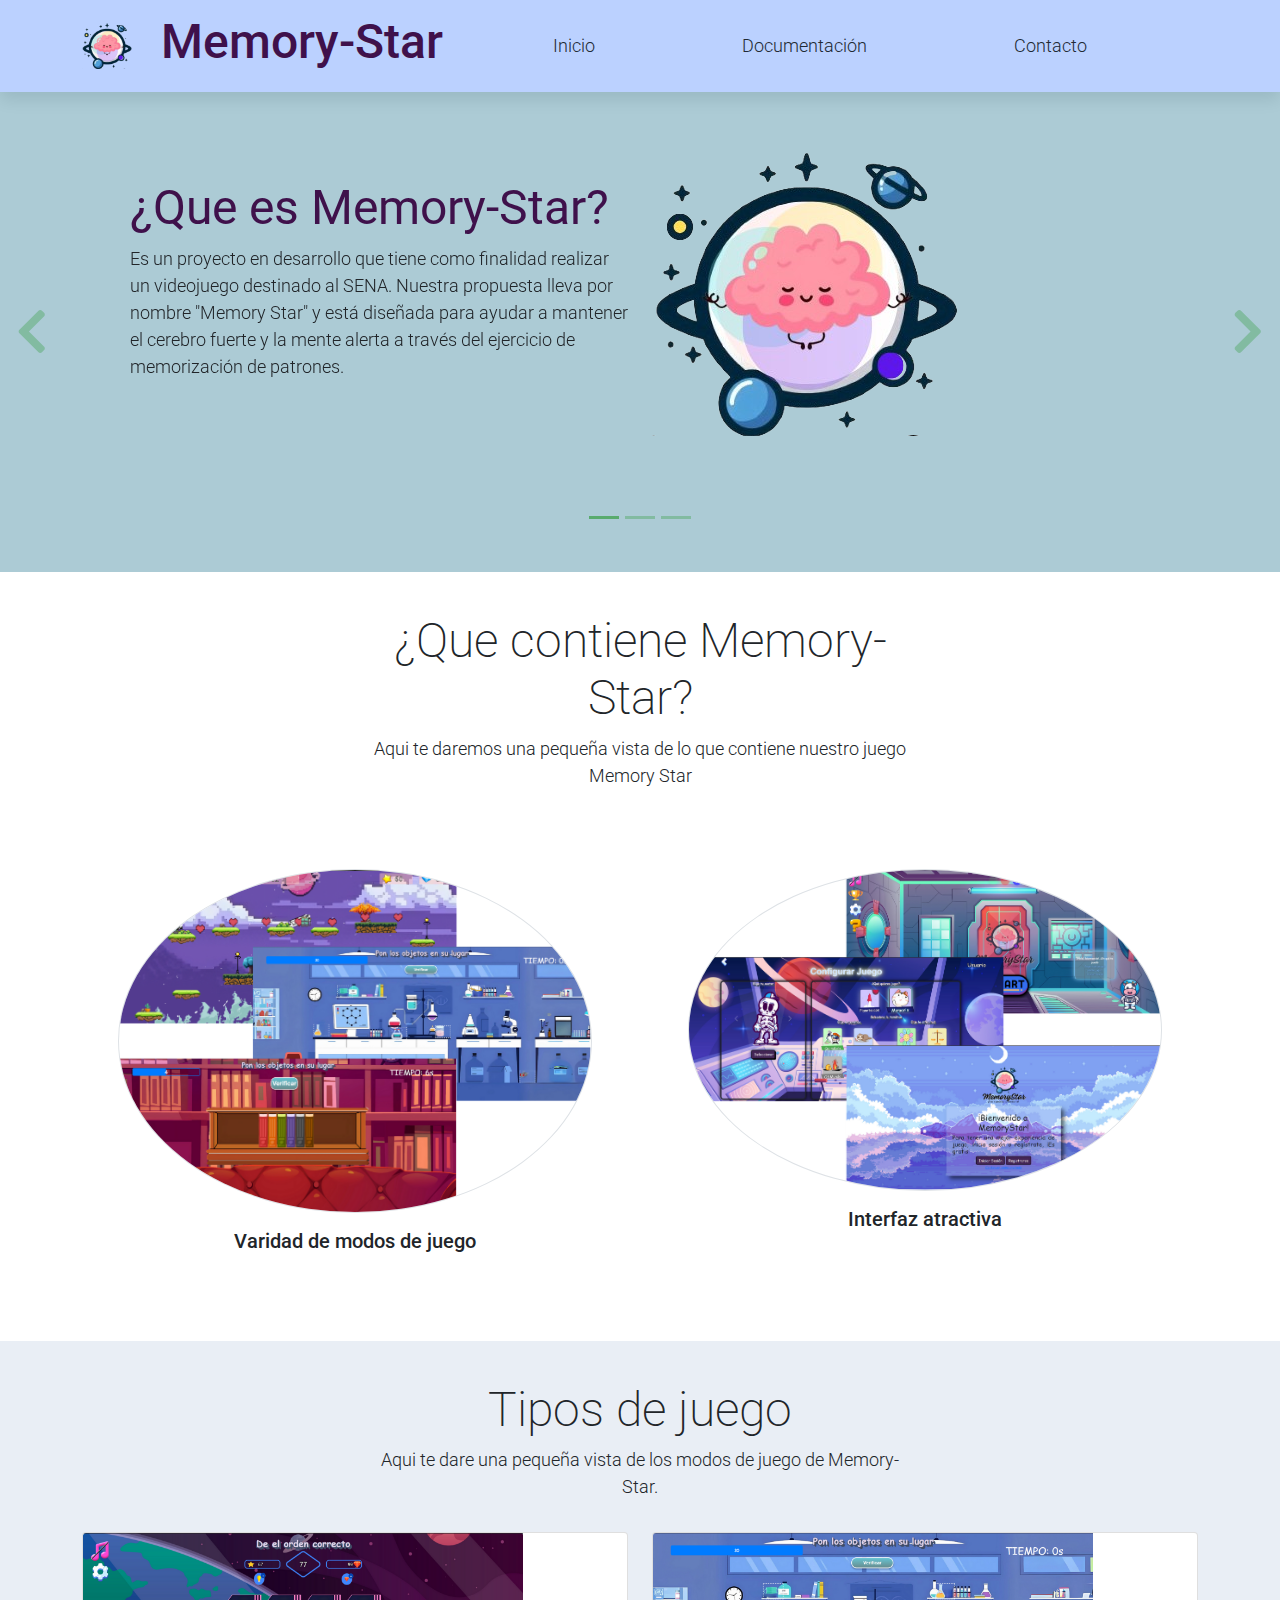
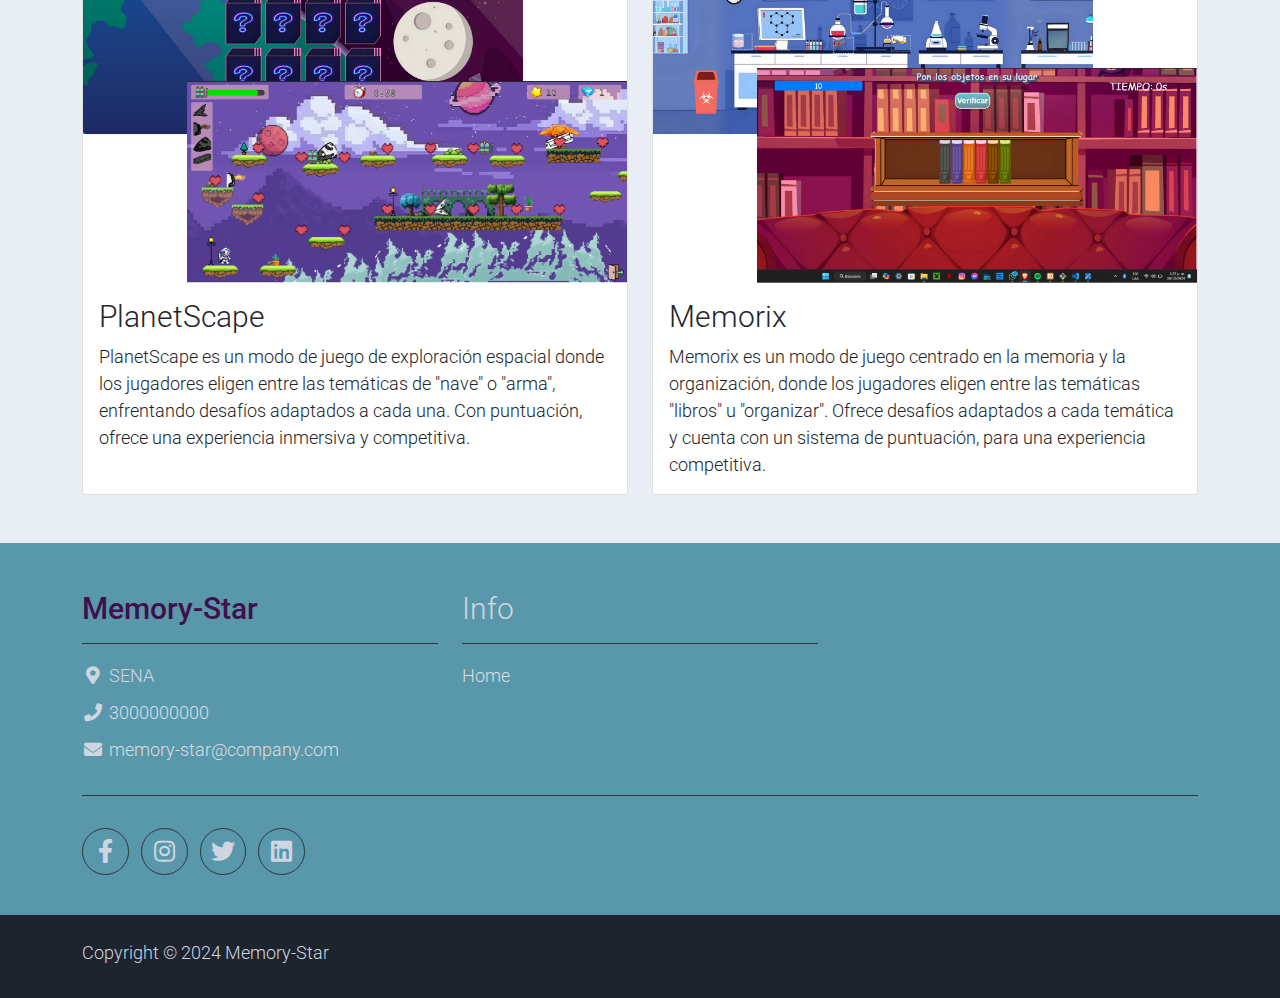
==== documentacionMemoryStar/index.html @ 5b14506e "integrantes" ====
<!DOCTYPE html>
<html lang="en">

<head>
    <title>Memory-Star</title>
    <meta charset="utf-8">
    <meta name="viewport" content="width=device-width, initial-scale=1">

    <link rel="apple-touch-icon" href="assets/img/apple-icon.png">
    <link rel="shortcut icon" type="image/x-icon" href="assets/img/segundoMemory.png">

    <link rel="stylesheet" href="assets/css/bootstrap.min.css">
    <link rel="stylesheet" href="assets/css/templatemo.css">
    <link rel="stylesheet" href="assets/css/custom.css">

    <!-- Load fonts style after rendering the layout styles -->
    <link rel="stylesheet" href="https://fonts.googleapis.com/css2?family=Roboto:wght@100;200;300;400;500;700;900&display=swap">
    <link rel="stylesheet" href="assets/css/fontawesome.min.css">
    <link rel="stylesheet" href="css/estilos.css">
<!--
    
TemplateMo 559 Zay Shop

https://templatemo.com/tm-559-zay-shop

-->
</head>

<body>


    <!-- Header -->
    <nav class="navbar navbar-expand-lg navbar-light shadow">
        <div class="container d-flex justify-content-between align-items-center">

            <a class="navbar-brand text-success logo h1 align-self-center" href="index.html">
                <img src="assets/img/segundoMemory.png" class="logoNavbar" width="50" alt="">

                Memory-Star
            </a>

            <button class="navbar-toggler border-0" type="button" data-bs-toggle="collapse" data-bs-target="#templatemo_main_nav" aria-controls="navbarSupportedContent" aria-expanded="false" aria-label="Toggle navigation">
                <span class="navbar-toggler-icon"></span>
            </button>

            <div class="align-self-center collapse navbar-collapse flex-fill  d-lg-flex justify-content-lg-between" id="templatemo_main_nav">
                <div class="flex-fill">
                    <ul class="nav navbar-nav d-flex justify-content-between mx-lg-auto">
                        <li class="nav-item">
                            <a class="nav-link" href="index.html">Inicio</a>
                        </li>
                        <li class="nav-item">
                            <a class="nav-link" href="documentos.html">Documentación</a>
                        </li>
                        <li class="nav-item">
                            <a class="nav-link" href="integrantes.html">Contacto</a>
                        </li>
                    </ul>
                </div>
               
            </div>

        </div>
    </nav>
    <!-- Close Header -->

    <!-- Modal -->
    <div class="modal fade bg-white" id="templatemo_search" tabindex="-1" role="dialog" aria-labelledby="exampleModalLabel" aria-hidden="true">
        <div class="modal-dialog modal-lg" role="document">
            <div class="w-100 pt-1 mb-5 text-right">
                <button type="button" class="btn-close" data-bs-dismiss="modal" aria-label="Close"></button>
            </div>
            <form action="" method="get" class="modal-content modal-body border-0 p-0">
                <div class="input-group mb-2">
                    <input type="text" class="form-control" id="inputModalSearch" name="q" placeholder="Search ...">
                    <button type="submit" class="input-group-text bg-success text-light">
                        <i class="fa fa-fw fa-search text-white"></i>
                    </button>
                </div>
            </form>
        </div>
    </div>



    <!-- Start Banner Hero -->
    <div id="template-mo-zay-hero-carousel" class="carousel slide" data-bs-ride="carousel">
        <ol class="carousel-indicators">
            <li data-bs-target="#template-mo-zay-hero-carousel" data-bs-slide-to="0" class="active"></li>
            <li data-bs-target="#template-mo-zay-hero-carousel" data-bs-slide-to="1"></li>
            <li data-bs-target="#template-mo-zay-hero-carousel" data-bs-slide-to="2"></li>
        </ol>
        <div class="carousel-inner">
            <div class="carousel-item active">
                <div class="container">
                    <div class="row p-5">
                        <div class="mx-auto col-md-8 col-lg-6 order-lg-last">
                            <img class="img-fluid" src="./assets/img/segundoMemory.png" alt="">
                        </div>
                        <div class="col-lg-6 mb-0 d-flex align-items-center">
                            <div class="text-align-left align-self-center">
                                <h1 class="h1 text-success"><b>¿Que es Memory-Star?</b></h1>
                                <h3 class="h2"></h3>
                                <p>
                                    Es un proyecto en desarrollo que tiene como finalidad realizar un videojuego destinado al SENA. 
                                    Nuestra propuesta lleva por nombre "Memory Star" y está diseñada para ayudar 
                                    a mantener el cerebro fuerte y la mente alerta a través del ejercicio de memorización de patrones.
                                </p>
                            </div>
                        </div>
                    </div>
                </div>
            </div>
            <div class="carousel-item">
                <div class="container">
                    <div class="row p-5">
                        <div class="mx-auto col-md-8 col-lg-6 order-lg-last">
                            <img class="img-fluid" src="./assets/img/segundoMemory.png" alt="">
                        </div>
                        <div class="col-lg-6 mb-0 d-flex align-items-center">
                            <div class="text-align-left">
                                <h1 class="h1 text-success"><b>¿Para que es Memory-Star?</b></h1>
                                
                                <p>
                                    Nuestro propósito es desarrollar un juego interactivo que estimule 
                                    la memoria y la resolución de problemas a través de experiencias lúdicas. 
                                    Buscamos crear un entorno donde los jugadores puedan organizar escenarios 
                                    cotidianos mientras refuerzan su capacidad de recordar.
                                </p>
                            </div>
                        </div>
                    </div>
                </div>
            </div>
            <!-- <div class="carousel-item">
                <div class="container">
                    <div class="row p-5">
                        <div class="mx-auto col-md-8 col-lg-6 order-lg-last">
                            <img class="img-fluid" src="./assets/img/banner_img_03.jpg" alt="">
                        </div>
                        <div class="col-lg-6 mb-0 d-flex align-items-center">
                            <div class="text-align-left">
                                <h1 class="h1">Repr in voluptate</h1>
                                <h3 class="h2">Ullamco laboris nisi ut </h3>
                                <p>
                                    We bring you 100% free CSS templates for your websites. 
                                    If you wish to support TemplateMo, please make a small contribution via PayPal or tell your friends about our website. Thank you.
                                </p>
                            </div>
                        </div>
                    </div>
                </div>
            </div> -->
        </div>
        <a class="carousel-control-prev text-decoration-none w-auto ps-3" href="#template-mo-zay-hero-carousel" role="button" data-bs-slide="prev">
            <i class="fas fa-chevron-left"></i>
        </a>
        <a class="carousel-control-next text-decoration-none w-auto pe-3" href="#template-mo-zay-hero-carousel" role="button" data-bs-slide="next">
            <i class="fas fa-chevron-right"></i>
        </a>
    </div>
    <!-- End Banner Hero -->


    <!-- Start Categories of The Month -->
    <section class="container py-5">
        <div class="row text-center pt-3">
            <div class="col-lg-6 m-auto">
                <h1 class="h1">¿Que contiene Memory-Star?</h1>
                <p> 
                    Aqui te daremos una pequeña vista de lo que contiene nuestro juego <br> Memory Star
                </p>
            </div>
        </div>
        <div class="row">
            <div class="col-12 col-md-6 p-5 mt-3">
                <a href="#"><img src="./assets/img/collage.png" class="rounded-circle img-fluid border"></a>
                <h5 class="text-center mt-3 mb-3">Varidad de modos de juego</h5>
                
            </div>
            <div class="col-12 col-md-6 p-5 mt-3">
                <a href="#"><img src="./assets/img/llola.png" class="rounded-circle img-fluid border"></a>
                <h2 class="h5 text-center mt-3 mb-3">Interfaz atractiva</h2>
                
            </div>
            
        </div>
    </section>
    <!-- End Categories of The Month -->


    <!-- Start Featured Product -->
    <section class="bg-light">
        <div class="container py-5">
            <div class="row text-center py-3">
                <div class="col-lg-6 m-auto">
                    <!-- <h1>Archivo de Word</h1>
                    <iframe src="https://docs.google.com/document/d/e/2PACX-1vTHUrJlcQfcDB2ddUb9ZcmE3uiP08_Bs2m6VdNrwlfevo7okZ5KWEJ4R2SuaoCcP_8bNdnvUnZRFQtm/pub" width="1000" height="900"></iframe> -->
                <h1 class="h1">Tipos de juego</h1>
                    <p>
                        Aqui te dare una pequeña vista de los modos de juego de Memory-Star.
                    </p>
                </div>
            </div>
            <div class="row">
                <div class="col-12 col-md-6 mb-4">
                    <div class="card h-100">
                       
                            <img src="./assets/img/planet.png" class="card-img-top" alt="...">
                        
                        <div class="card-body">
                            
                            <div  class="h2 text-decoration-none text-dark">PlanetScape</div>
                            <p class="card-text">
                                PlanetScape es un modo de juego de exploración espacial donde los jugadores 
                                eligen entre las temáticas de "nave" o "arma", enfrentando desafíos adaptados a cada una. 
                                Con puntuación, ofrece una experiencia inmersiva y competitiva.
                            </p>
                           
                        </div>
                    </div>
                </div>
                <div class="col-12 col-md-6 mb-4">
                    <div class="card h-100">
                       
                            <img src="./assets/img/memory.png" class="card-img-top" alt="...">
                        
                        <div class="card-body">
                            
                            <div  class="h2 text-decoration-none text-dark">Memorix</div>
                            <p class="card-text">
                                Memorix es un modo de juego centrado en la memoria y la organización, 
                                donde los jugadores eligen entre las temáticas "libros" u "organizar". 
                                Ofrece desafíos adaptados a cada temática y cuenta con un sistema de puntuación,
                                para una experiencia competitiva.
                            </p>
                           
                        </div>
                    </div>
                </div>
                
            </div>
        </div>
    </section>
    <!-- End Featured Product -->


    <!-- Start Footer -->
    <footer class="bg-dark" id="tempaltemo_footer">
        <div class="container">
            <div class="row">

                <div class="col-md-4 pt-5">
                    <h2 class="h2 text-success border-bottom pb-3 border-light logo">Memory-Star</h2>
                    <ul class="list-unstyled text-light footer-link-list">
                        <li>
                            <i class="fas fa-map-marker-alt fa-fw"></i>
                            SENA
                        </li>
                        <li>
                            <i class="fa fa-phone fa-fw"></i>
                            <a class="text-decoration-none" href="tel:010-020-0340">3000000000</a>
                        </li>
                        <li>
                            <i class="fa fa-envelope fa-fw"></i>
                            <a class="text-decoration-none" href="mailto:info@company.com">memory-star@company.com</a>
                        </li>
                    </ul>
                </div>

                

                <div class="col-md-4 pt-5">
                    <h2 class="h2 text-light border-bottom pb-3 border-light">Info</h2>
                    <ul class="list-unstyled text-light footer-link-list">
                        <li><a class="text-decoration-none" href="#">Home</a></li>
                        
                    </ul>
                </div>

            </div>

            <div class="row text-light mb-4">
                <div class="col-12 mb-3">
                    <div class="w-100 my-3 border-top border-light"></div>
                </div>
                <div class="col-auto me-auto">
                    <ul class="list-inline text-left footer-icons">
                        <li class="list-inline-item border border-light rounded-circle text-center">
                            <a class="text-light text-decoration-none" target="_blank" href="http://facebook.com/"><i class="fab fa-facebook-f fa-lg fa-fw"></i></a>
                        </li>
                        <li class="list-inline-item border border-light rounded-circle text-center">
                            <a class="text-light text-decoration-none" target="_blank" href="https://www.instagram.com/"><i class="fab fa-instagram fa-lg fa-fw"></i></a>
                        </li>
                        <li class="list-inline-item border border-light rounded-circle text-center">
                            <a class="text-light text-decoration-none" target="_blank" href="https://twitter.com/"><i class="fab fa-twitter fa-lg fa-fw"></i></a>
                        </li>
                        <li class="list-inline-item border border-light rounded-circle text-center">
                            <a class="text-light text-decoration-none" target="_blank" href="https://www.linkedin.com/"><i class="fab fa-linkedin fa-lg fa-fw"></i></a>
                        </li>
                    </ul>
                </div>
                
            </div>
        </div>

        <div class="w-100 bg-black py-3">
            <div class="container">
                <div class="row pt-2">
                    <div class="col-12">
                        <p class="text-left text-light">
                            Copyright &copy; 2024 Memory-Star
                            
                        </p>
                    </div>
                </div>
            </div>
        </div>

    </footer>
    <!-- End Footer -->

    <!-- Start Script -->
    <script src="assets/js/jquery-1.11.0.min.js"></script>
    <script src="assets/js/jquery-migrate-1.2.1.min.js"></script>
    <script src="assets/js/bootstrap.bundle.min.js"></script>
    <script src="assets/js/templatemo.js"></script>
    <script src="assets/js/custom.js"></script>
    <!-- End Script -->
</body>

</html>
---- documentacionMemoryStar/assets/css/templatemo.css ----
/*

TemplateMo 559 Zay Shop

https://templatemo.com/tm-559-zay-shop

---------------------------------------------
Table of contents
------------------------------------------------
1. Typography
2. General
3. Nav
4. Hero Carousel
5. Accordion
6. Shop
7. Product
8. Carousel Hero
9. Carousel Brand
10. Services
11. Contact map
12. Footer
13. Small devices (landscape phones, 576px and up)
14. Medium devices (tablets, 768px and up)
15. Large devices (desktops, 992px and up)
16. Extra large devices (large desktops, 1200px and up)
--------------------------------------------- */




/* Typography */
body, ul, li, p, a, label, input, div {
  font-family: 'Roboto', sans-serif;
  font-size: 18px !important;
  font-weight: 300 !important;
}
.h1 {
  font-family: 'Roboto', sans-serif;
  font-size: 48px !important;
  font-weight: 200 !important;
}
.h2 {
  font-family: 'Roboto', sans-serif;
  font-size: 30px !important;
  font-weight: 300;
}
.h3 {
  font-family: 'Roboto', sans-serif;
  font-size: 22px !important;
}
/* General */
.logo { font-weight: 500 !important;}
.text-warning {  color: #ede861 !important;}
.text-muted { color: #bcbcbc !important;}
.text-success { color: #3f114b !important;}
.text-light { color: #cfd6e1 !important;}
.bg-dark { background-color: #5998ab !important;}
.bg-light { background-color: #e9eef5 !important;}
.bg-black { background-color: #1d242d !important;}
.bg-success { background-color: #5998ab !important;}
.btn-success {
  background-color: #5998ab !important;
  border-color: #5998ab !important;
}
.pagination .page-link:hover {color: #000;}
.pagination .page-link:hover, .pagination .page-link.active {
  background-color: #5998ab;
  color: #fff;
}
/* Nav */
#templatemo_nav_top { min-height: 40px;}
#templatemo_nav_top * { font-size: .9em !important;}
#templatemo_main_nav a { color: #212934;}
#templatemo_main_nav a:hover { color: #5998ab;}
#templatemo_main_nav .navbar .nav-icon { margin-right: 20px;}

/* Hero Carousel */
#template-mo-zay-hero-carousel { background: #5998ab80 !important;}
/* Accordion */
.templatemo-accordion a { color: #000;}
.templatemo-accordion a:hover { color: #333d4a;}
/* Shop */
.shop-top-menu a:hover { color: #69bb7e !important;}
/* Product */
.product-wap { box-shadow: 0px 5px 10px 0px rgba(0, 0, 0, 0.10);}
.product-wap .product-color-dot.color-dot-red { background:#f71515;}
.product-wap .product-color-dot.color-dot-blue { background:#6db4fe;}
.product-wap .product-color-dot.color-dot-black { background:#000000;}
.product-wap .product-color-dot.color-dot-light { background:#e0e0e0;}
.product-wap .product-color-dot.color-dot-green { background:#5998ab;}
.card.product-wap .card .product-overlay {
  background: rgba(0,0,0,.2);
  visibility: hidden;
  opacity: 0;
  transition: .3s;
}
.card.product-wap:hover .card .product-overlay {
  visibility: visible;
  opacity: 1;
}
.card.product-wap a { color: #000;}
#carousel-related-product .slick-slide:focus { outline: none !important;}
#carousel-related-product .slick-dots li button:before {
  font-size: 15px;
  margin-top: 20px;
}
/* Brand */
.brand-img {
  filter: grayscale(100%);
  opacity: 0.5;
  transition: .5s;
}
.brand-img:hover {
  filter: grayscale(0%);
  opacity: 1;
}
/* Carousel Hero */
#template-mo-zay-hero-carousel .carousel-indicators li {
  margin-top: -50px;
  background-color: #59ab6e;
}
#template-mo-zay-hero-carousel .carousel-control-next i,
#template-mo-zay-hero-carousel .carousel-control-prev i {
  color: #59ab6e !important;
  font-size: 2.8em !important;
}
/* Carousel Brand */
.tempaltemo-carousel .h1 {
  font-size: .5em !important;
  color: #000 !important;
}
/* Services */
.services-icon-wap {transition: .3s;}
.services-icon-wap:hover, .services-icon-wap:hover i {color: #fff;}
.services-icon-wap:hover {background: #5998ab;}
/* Contact map */
.leaflet-control a, .leaflet-control { font-size: 10px !important;}
.form-control { border: 1px solid #e8e8e8;}
/* Footer */
#tempaltemo_footer a { color: #dcdde1;}
#tempaltemo_footer a:hover { color: #68bb7d;}
#tempaltemo_footer ul.footer-link-list li { padding-top: 10px;}
#tempaltemo_footer ul.footer-icons li {
  width: 2.6em;
  height: 2.6em;
  line-height: 2.6em;
}
#tempaltemo_footer ul.footer-icons li:hover {
  background-color: #cfd6e1;
  transition: .5s;
}
#tempaltemo_footer ul.footer-icons li:hover i {
  color: #212934;
  transition: .5s;
}
#tempaltemo_footer .border-light { border-color: #2d343f !important;}
/*
// Extra small devices (portrait phones, less than 576px)
// No media query since this is the default in Bootstrap
*/
/* Small devices (landscape phones, 576px and up)*/
.product-wap .h3, .product-wap li, .product-wap i, .product-wap p {
  font-size: 12px !important;
}
.product-wap .product-color-dot {
  width: 6px;
  height: 6px;
}

@media (min-width: 576px) {
  .tempaltemo-carousel .h1 { font-size: 1em !important;}
}

/*// Medium devices (tablets, 768px and up)*/
@media (min-width: 768px) {
  #templatemo_main_nav .navbar-nav {max-width: 450px;}
 }

/* Large devices (desktops, 992px and up)*/
@media (min-width: 992px) {
  #templatemo_main_nav .navbar-nav {max-width: 550px;}
  #template-mo-zay-hero-carousel .carousel-item {min-height: 30rem !important;}
  .product-wap .h3, .product-wap li, .product-wap i, .product-wap p {font-size: 18px !important;}
  .product-wap .product-color-dot {
    width: 12px;
    height: 12px;
  }
}

/* Extra large devices (large desktops, 1200px and up)*/
@media (min-width: 1200px) {}
---- documentacionMemoryStar/assets/css/custom.css ----
/*
Custom Css
*/
---- documentacionMemoryStar/css/estilos.css ----
.oculto {
    display: none;
}
#contenedorIframes{
    display: flex;
    justify-content: center;
    h1{
        text-align: center;
    }
}
iframe{
    width: 100vh;
}
nav{
    background-color: #bbd1ff;
}
.logoNavbar{
    margin-right: 5%;
}
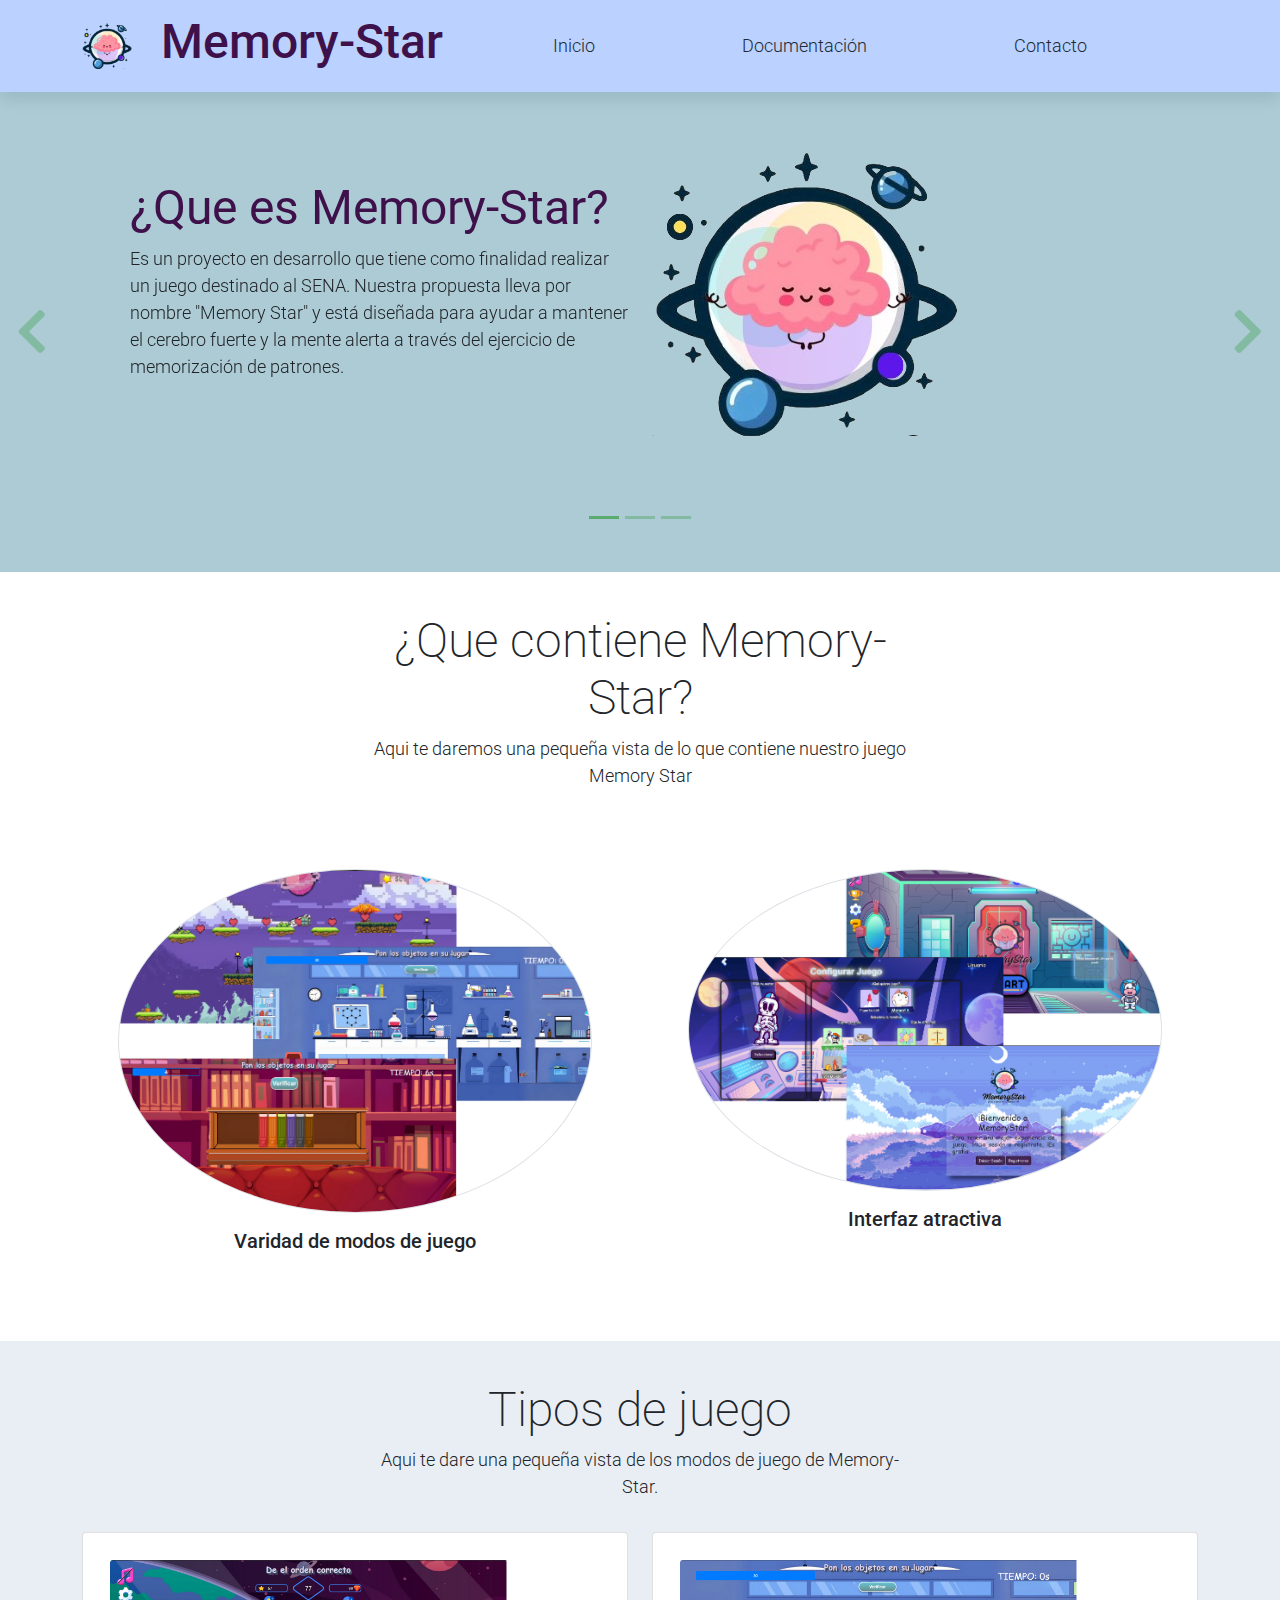
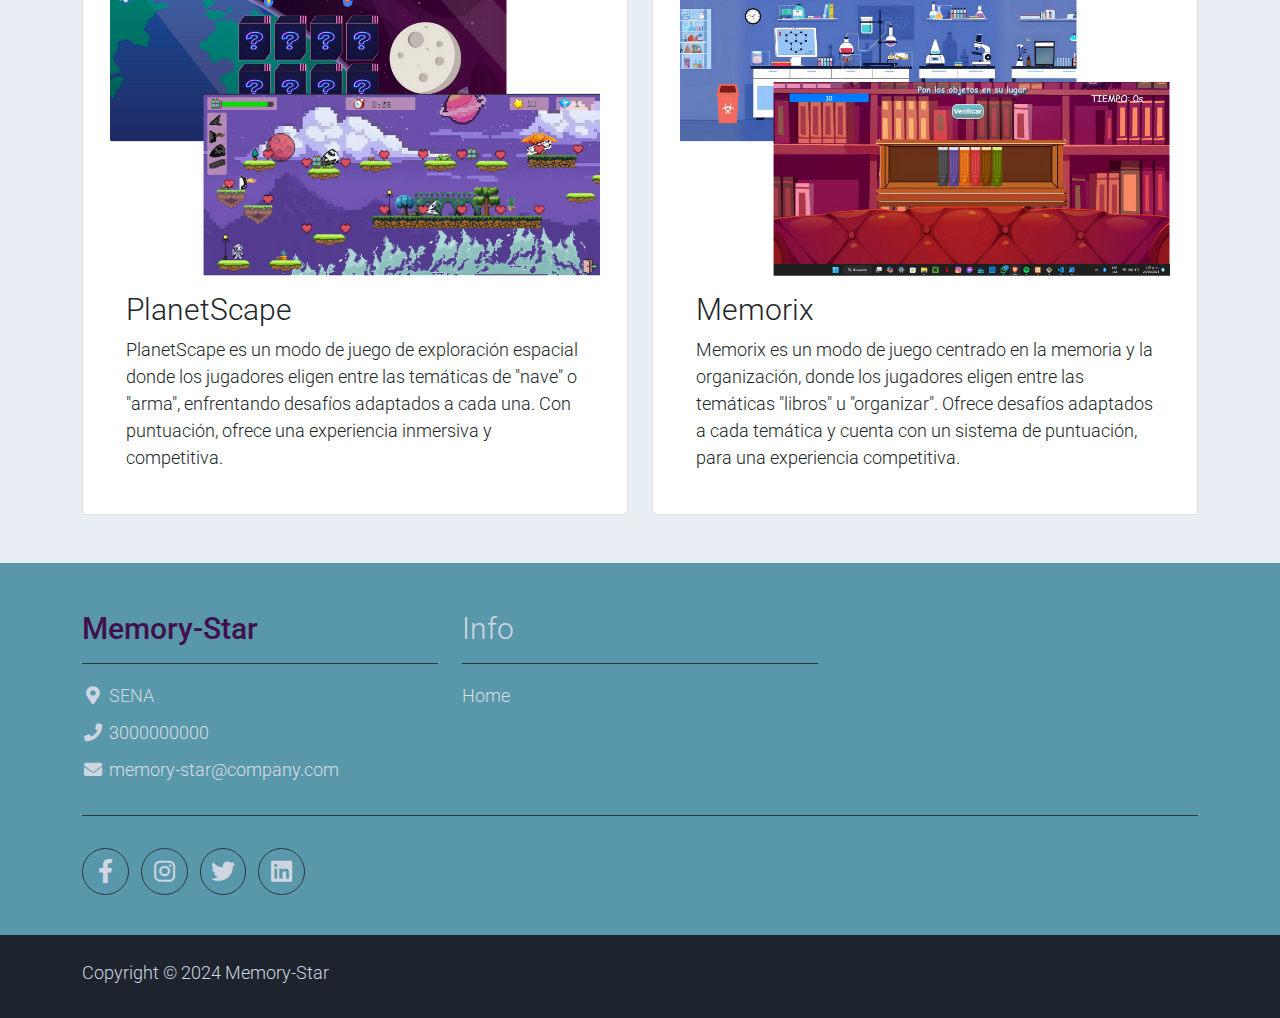
==== commit 9a8d0aee: "foto" ====
--- a/documentacionMemoryStar/index.html
+++ b/documentacionMemoryStar/index.html
@@ -102,7 +102,7 @@
                                 <h1 class="h1 text-success"><b>¿Que es Memory-Star?</b></h1>
                                 <h3 class="h2"></h3>
                                 <p>
-                                    Es un proyecto en desarrollo que tiene como finalidad realizar un videojuego destinado al SENA. 
+                                    Es un proyecto en desarrollo que tiene como finalidad realizar un juego destinado al SENA. 
                                     Nuestra propuesta lleva por nombre "Memory Star" y está diseñada para ayudar 
                                     a mantener el cerebro fuerte y la mente alerta a través del ejercicio de memorización de patrones.
                                 </p>
@@ -115,7 +115,7 @@
                 <div class="container">
                     <div class="row p-5">
                         <div class="mx-auto col-md-8 col-lg-6 order-lg-last">
-                            <img class="img-fluid" src="./assets/img/segundoMemory.png" alt="">
+                            <img class="img-fluid" src="img/pregunta.png" alt="" width="300">
                         </div>
                         <div class="col-lg-6 mb-0 d-flex align-items-center">
                             <div class="text-align-left">
@@ -132,25 +132,23 @@
                     </div>
                 </div>
             </div>
-            <!-- <div class="carousel-item">
+            <div class="carousel-item">
                 <div class="container">
                     <div class="row p-5">
                         <div class="mx-auto col-md-8 col-lg-6 order-lg-last">
-                            <img class="img-fluid" src="./assets/img/banner_img_03.jpg" alt="">
+                            <img class="img-fluid" src="img_Integrantes/equipo.jpg" alt="">
                         </div>
                         <div class="col-lg-6 mb-0 d-flex align-items-center">
                             <div class="text-align-left">
-                                <h1 class="h1">Repr in voluptate</h1>
-                                <h3 class="h2">Ullamco laboris nisi ut </h3>
+                                <h1 class="h1 text-success"><b>Nuestro Gran Equipo</b></h1>
                                 <p>
-                                    We bring you 100% free CSS templates for your websites. 
-                                    If you wish to support TemplateMo, please make a small contribution via PayPal or tell your friends about our website. Thank you.
+                                    Aquí estamos, el equipo detrás de este emocionante proyecto. Cada uno de nosotros aporta su talento, esfuerzo y pasión para crear una experiencia única. ¡Juntos hacemos realidad este sueño!
                                 </p>
                             </div>
                         </div>
                     </div>
                 </div>
-            </div> -->
+            </div>
         </div>
         <a class="carousel-control-prev text-decoration-none w-auto ps-3" href="#template-mo-zay-hero-carousel" role="button" data-bs-slide="prev">
             <i class="fas fa-chevron-left"></i>
--- a/documentacionMemoryStar/css/estilos.css
+++ b/documentacionMemoryStar/css/estilos.css
@@ -1,7 +1,7 @@
 .oculto {
     display: none;
 }
-#contenedorIframes{
+#contenedorIframes, #contenedorIframesDos{
     display: flex;
     justify-content: center;
     h1{
@@ -16,4 +16,7 @@
 }
 .logoNavbar{
     margin-right: 5%;
+}
+.card{
+    padding: 5% !important;
 }